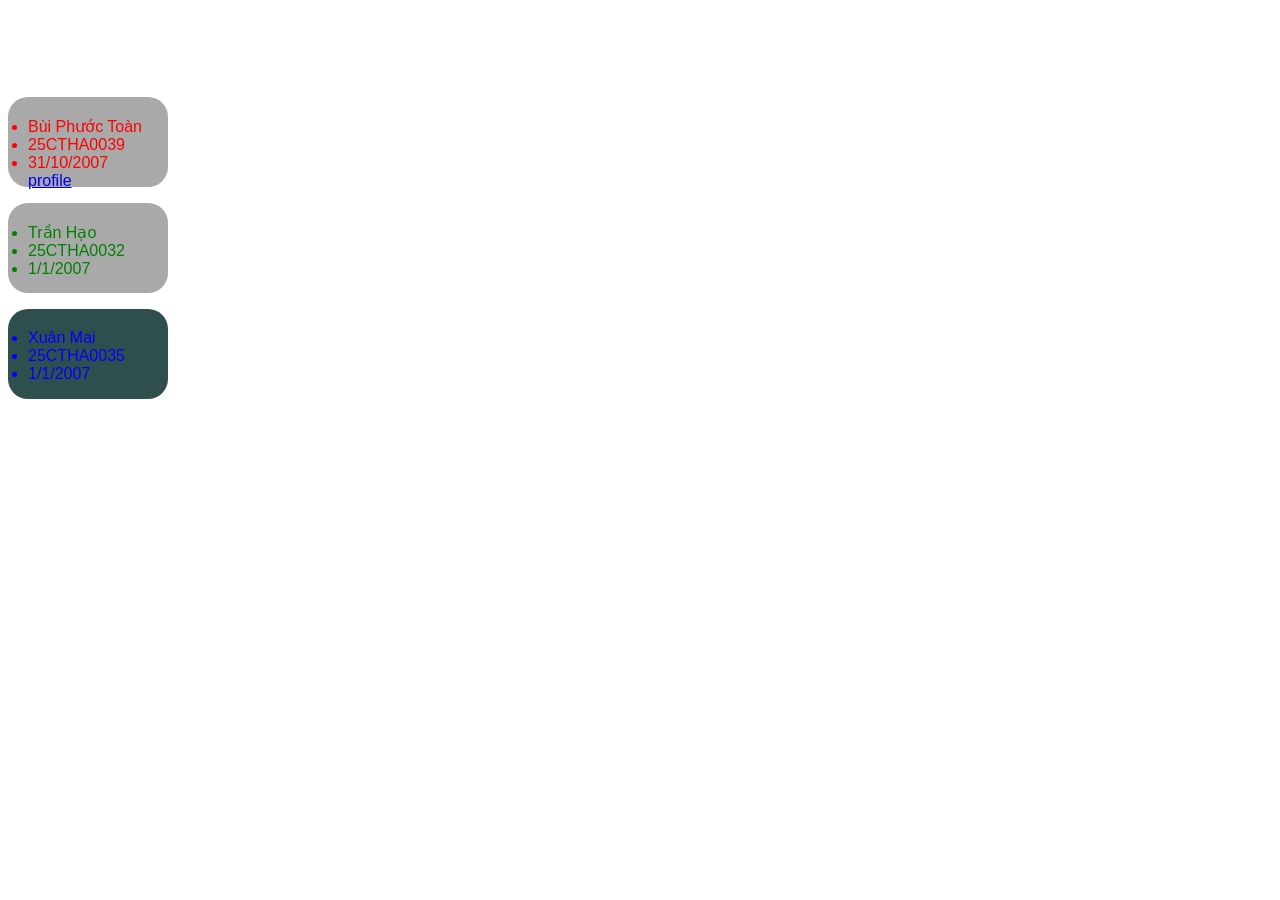
==== Web/index.html @ 0851d52b "forgot to push code =))))" ====
<!DOCTYPE html>
<html lang="en">
<head>
    <meta charset="UTF-8">
    <meta name="viewport" content="width=device-width, initial-scale=1.0">
    <title>ZeiGrin</title>
    <link rel="stylesheet" href="style.css">
</head>
<body>
    <h1 class="text">Giới thiệu bản thân</h1>
    <div class="container">

        <div class="buttons">
                <span class="red"></span>
                <span class="green"></span>
                <span class="blue"></span>
        </div>

        <ul class="member1">
            <li>Bùi Phước Toàn</li>
            <li>25CTHA0039</li>
            <li>31/10/2007</li>
            <a href="profile1.html">profile</a>
        </ul>

        <ul class="member2">
            <li>Trần Hạo</li>
            <li>25CTHA0032</li>
            <li>1/1/2007</li>
        </ul>

        <ul class="member3">
            <li>Xuân Mai</li>
            <li>25CTHA0035</li>
            <li>1/1/2007</li>
        </ul>

    </div>

    <script src="index.js"></script>
</body>
</html>
---- Web/style.css ----
.text {
    color: white;
    text-align: center;
    font-family: Arial, Helvetica, sans-serif;
}

.buttons {
    display: flex;
    gap: 8px;
}

.member1 {
    color: red;
    font-family: Arial, Helvetica, sans-serif;
    background-color: darkgray;
    padding: 20px;
    width: 120px;
    height: 50px;
    margin-bottom: 10px;
    border-radius: 20px;
}

.member2 {
    color: green;
    font-family: Arial, Helvetica, sans-serif;
    background-color: darkgrey;
    padding: 20px;
    width: 120px;
    height: 50px;
    margin-bottom: 10px;
    border-radius: 20px;
}

.member3 {
    color: blue;
    font-family: Arial, Helvetica, sans-serif;
    background-color: darkslategrey;
    padding: 20px;
    width: 120px;
    height: 50px;
    margin-bottom: 10;
    border-radius: 20px;
}
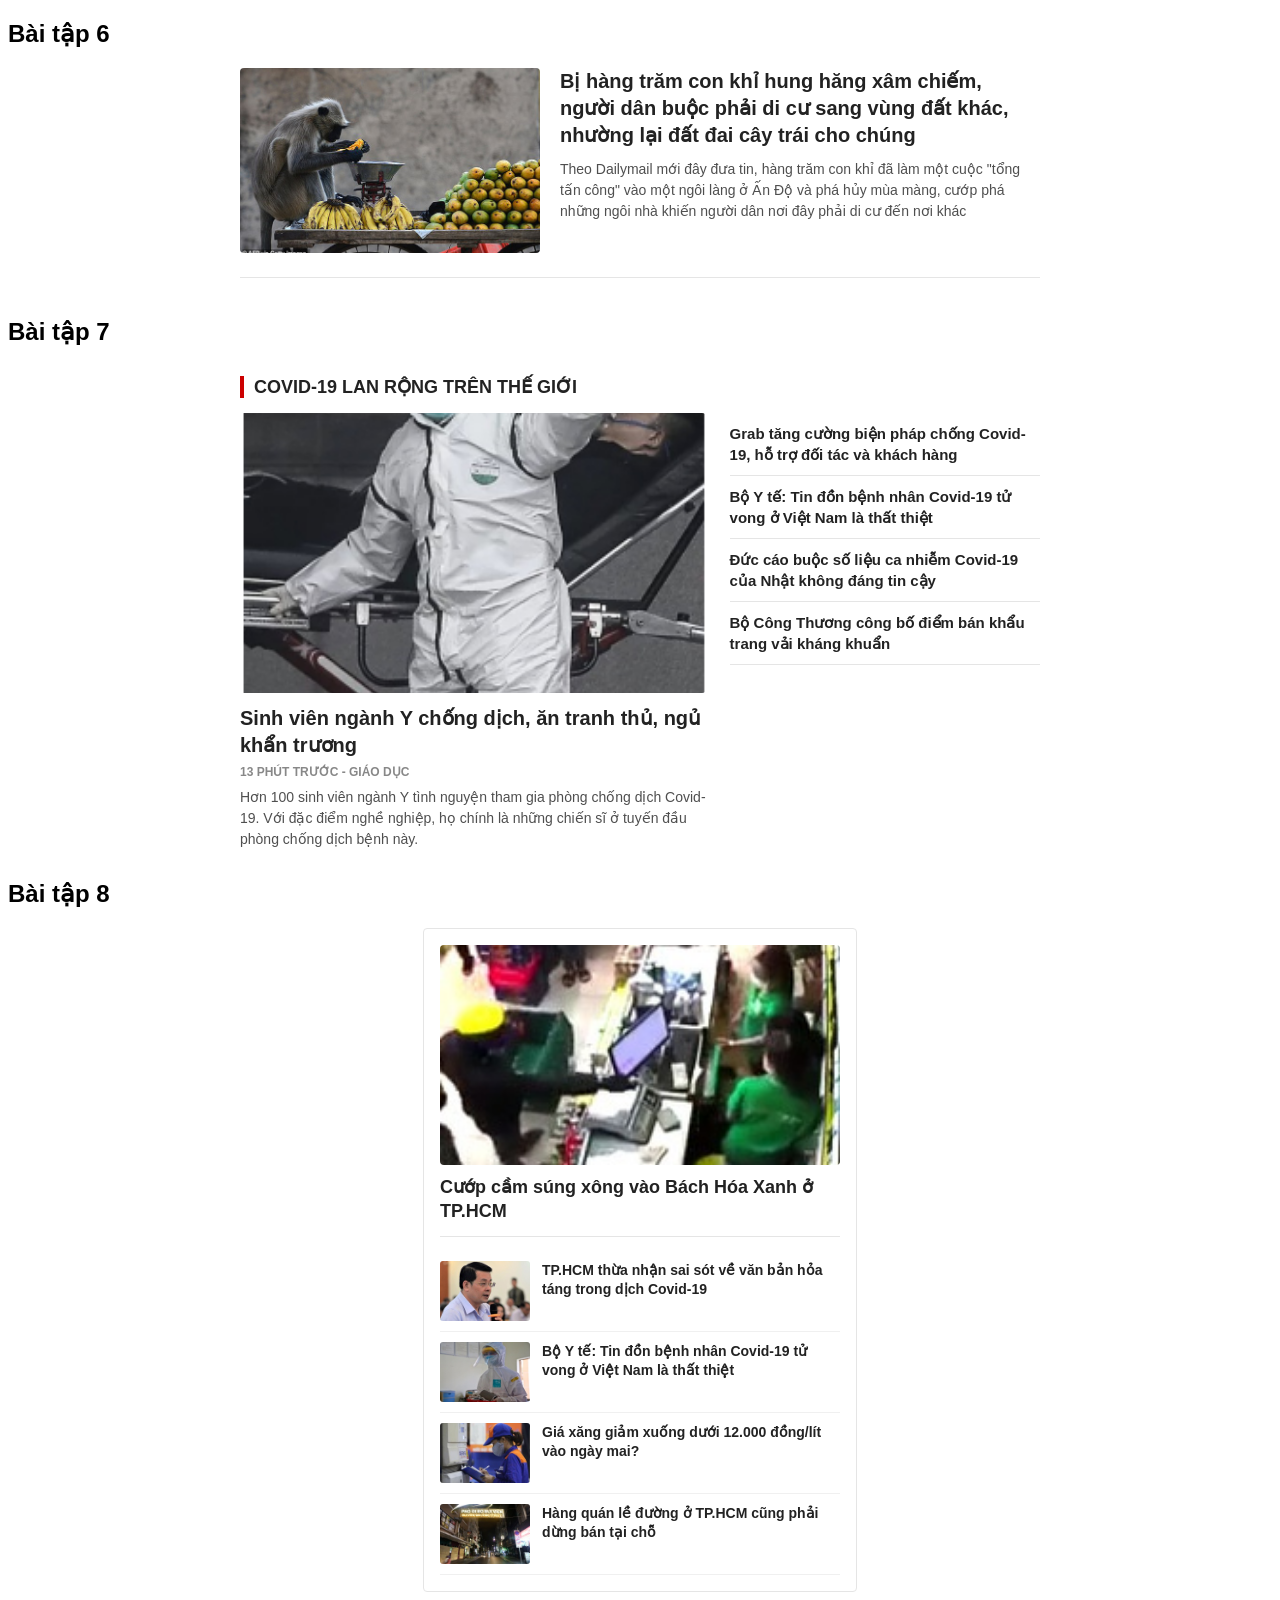
==== commit d98f8552: "Update index_html; style_css" ====
--- a/Web/index.html
+++ b/Web/index.html
@@ -1,42 +1,77 @@
 <!DOCTYPE html>
-<html lang="en">
+<html lang="vi">
 <head>
     <meta charset="UTF-8">
     <meta name="viewport" content="width=device-width, initial-scale=1.0">
-    <title>ZeiGrin</title>
+    <title>Bài tập</title>
     <link rel="stylesheet" href="style.css">
 </head>
 <body>
-    <h1 class="text">Giới thiệu bản thân</h1>
-    <div class="container">
+    <!--Bai tap  6-->
+   <h2>Bài tập 6</h2>
+        <div class="card-1">
+            <div class="img-1">
+                <img src="../img/hinh3.jpg" alt="Khỉ xâm chiếm">
+            </div>
+        <div class="content-1">
+            <h2 class="title-1">Bị hàng trăm con khỉ hung hăng xâm chiếm, người dân buộc phải di cư sang vùng đất khác, nhường lại đất đai cây trái cho chúng</h2>
+            <p class="desc-1">Theo Dailymail mới đây đưa tin, hàng trăm con khỉ đã làm một cuộc "tổng tấn công" vào một ngôi làng ở Ấn Độ và phá hủy mùa màng, cướp phá những ngôi nhà khiến người dân nơi đây phải di cư đến nơi khác</p>
+        </div>
+    </div>
+    <!--bai tap 7-->
+    <h2>Bài tập 7</h2>
+    <div class="container-2">
+        <h3 class="cat-header-2">COVID-19 LAN RỘNG TRÊN THẾ GIỚI</h3>
 
-        <div class="buttons">
-                <span class="red"></span>
-                <span class="green"></span>
-                <span class="blue"></span>
+            <div class="wrapper-2">
+                <div class="main-post-2">
+                    <div class="img-2">
+                        <img src="../img/HINH.png" alt="Sinh viên ngành Y chống dịch">
+                    </div>
+                        <h2 class="title-2">Sinh viên ngành Y chống dịch, ăn tranh thủ, ngủ khẩn trương</h2>
+                        <p class="meta-2">13 PHÚT TRƯỚC - GIÁO DỤC</p>
+                        <p class="desc-2">Hơn 100 sinh viên ngành Y tình nguyện tham gia phòng chống dịch Covid-19. Với đặc điểm nghề nghiệp, họ chính là những chiến sĩ ở tuyến đầu phòng chống dịch bệnh này.</p>
+                    </div>
+
+            <ul class="sub-posts-2">
+                <li>Grab tăng cường biện pháp chống Covid-19, hỗ trợ đối tác và khách hàng</li>
+                <li>Bộ Y tế: Tin đồn bệnh nhân Covid-19 tử vong ở Việt Nam là thất thiệt</li>
+                <li>Đức cáo buộc số liệu ca nhiễm Covid-19 của Nhật không đáng tin cậy</li>
+                <li>Bộ Công Thương công bố điểm bán khẩu trang vải kháng khuẩn</li>
+                </ul>
+            </div>
+    </div>
+    <!-- Bài tập 8 -->
+<h2>Bài tập 8</h2>
+<div class="box-3">
+    
+    <div class="top-news-3">
+        <div class="img-top-3">
+            <img src="../img/1.jpg" alt="Cướp Bách Hóa Xanh">
         </div>
-
-        <ul class="member1">
-            <li>Bùi Phước Toàn</li>
-            <li>25CTHA0039</li>
-            <li>31/10/2007</li>
-            <a href="profile1.html">profile</a>
-        </ul>
-
-        <ul class="member2">
-            <li>Trần Hạo</li>
-            <li>25CTHA0032</li>
-            <li>1/1/2007</li>
-        </ul>
-
-        <ul class="member3">
-            <li>Xuân Mai</li>
-            <li>25CTHA0035</li>
-            <li>1/1/2007</li>
-        </ul>
-
+        <h3 class="title-top-3">Cướp cầm súng xông vào Bách Hóa Xanh ở TP.HCM</h3>
     </div>
 
-    <script src="index.js"></script>
+    
+    <ul class="list-news-3">
+        <li>
+            <img src="../img/2.jpg" alt="Văn bản hỏa táng">
+            <span>TP.HCM thừa nhận sai sót về văn bản hỏa táng trong dịch Covid-19</span>
+        </li>
+        <li>
+            <img src="../img/3.jpg" alt="Tin đồn Bộ Y tế">
+            <span>Bộ Y tế: Tin đồn bệnh nhân Covid-19 tử vong ở Việt Nam là thất thiệt</span>
+        </li>
+        <li>
+            <img src="../img/4.jpg" alt="Giá xăng giảm">
+            <span>Giá xăng giảm xuống dưới 12.000 đồng/lít vào ngày mai?</span>
+        </li>
+        <li>
+            <img src="../img/5.jpg" alt="Hàng quán lề đường">
+            <span>Hàng quán lề đường ở TP.HCM cũng phải dừng bán tại chỗ</span>
+        </li>
+    </ul>
+</div>
+
 </body>
 </html>
--- a/Web/style.css
+++ b/Web/style.css
@@ -1,43 +1,225 @@
-.text {
-    color: white;
-    text-align: center;
+body {
     font-family: Arial, Helvetica, sans-serif;
 }
 
-.buttons {
+/*Bài tập 6*/
+
+.card-1 {
     display: flex;
-    gap: 8px;
-}
-
-.member1 {
-    color: red;
-    font-family: Arial, Helvetica, sans-serif;
-    background-color: darkgray;
-    padding: 20px;
-    width: 120px;
-    height: 50px;
+    width: 800px;
+    margin: 20px auto 40px auto;
+    gap: 20px;
+    padding-bottom: 24px;
+    border-bottom: 1px solid #e5e5e5;
+}
+
+.img-1 {
+    width: 300px;
+    height: 185px;
+    flex-shrink: 0;
+    overflow: hidden;
+    border-radius: 4px;
+}
+
+.img-1 img {
+    width: 100%;
+    height: 100%;
+    object-fit: cover;
+    display: block;
+    transition: transform 0.3s ease;
+}
+
+.card-1:hover .img-1 img {
+    transform: scale(1.05);
+}
+
+.title-1 {
+    font-weight: 700;
+    font-size: 20px;
+    line-height: 1.35;
+    margin: 0 0 10px 0;
+    color: #222;
+}
+
+.title-1:hover {
+    color: #9f224e;
+    cursor: pointer;
+}
+
+.desc-1 {
+    color: #4f4f4f;
+    font-size: 14px;
+    line-height: 1.5;
+    margin: 0;
+}
+
+/*Bài tập 7*/
+
+.container-2 {
+    width: 800px;
+    margin: 30px auto;
+}
+
+.cat-header-2 {
+    font-size: 18px;
+    font-weight: 700;
+    color: #222;
+    border-left: 4px solid #c00;
+    padding-left: 10px;
+    margin-bottom: 15px;
+}
+
+.wrapper-2 {
+    display: flex;
+    gap: 24px;
+}
+
+.main-post-2 {
+    flex: 6;
+}
+
+.img-2 {
+    width: 100%;
+    height: 280px;
+    overflow: hidden;
+    border-radius: 4px;
+    margin-bottom: 12px;
+}
+
+.img-2 img {
+    width: 100%;
+    height: 100%;
+    object-fit: cover;
+    display: block;
+}
+
+.title-2 {
+    font-size: 20px;
+    font-weight: 700;
+    line-height: 1.35;
+    margin: 0 0 6px 0;
+    color: #222;
+}
+
+.title-2:hover {
+    color: #9f224e;
+    cursor: pointer;
+}
+
+.meta-2 {
+    font-size: 12px;
+    color: #888;
+    font-weight: 600;
+    margin: 0 0 8px 0;
+}
+
+.desc-2 {
+    font-size: 14px;
+    color: #4f4f4f;
+    line-height: 1.5;
+    margin: 0;
+}
+
+.sub-posts-2 {
+    flex: 4;
+    list-style: none;
+    padding: 0;
+    margin: 0;
+}
+
+.sub-posts-2 li {
+    font-size: 15px;
+    font-weight: 600;
+    color: #222;
+    line-height: 1.4;
+    padding: 12px 0;
+    border-bottom: 1px solid #e5e5e5;
+}
+
+.sub-posts-2 li {
+    font-size: 15px;
+    font-weight: 600;
+    color: #222;
+    line-height: 1.4;
+    padding: 10px 0;
+    border-bottom: 1px solid #e5e5e5;
+}
+
+.sub-posts-2 li:hover {
+    color: #9f224e;
+    cursor: pointer;
+}
+
+.sub-posts-2 li:hover {
+    color: #9f224e;
+    cursor: pointer;
+}
+
+/* Bài tập 8 */
+.box-3 {
+    width: 400px;
+    margin: 20px auto 50px auto;
+    border: 1px solid #e5e5e5;
+    padding: 16px;
+    border-radius: 4px;
+}
+
+.img-top-3 {
+    width: 100%;
+    height: 220px;
+    overflow: hidden;
+    border-radius: 4px;
     margin-bottom: 10px;
-    border-radius: 20px;
-}
-
-.member2 {
-    color: green;
-    font-family: Arial, Helvetica, sans-serif;
-    background-color: darkgrey;
-    padding: 20px;
-    width: 120px;
-    height: 50px;
-    margin-bottom: 10px;
-    border-radius: 20px;
-}
-
-.member3 {
-    color: blue;
-    font-family: Arial, Helvetica, sans-serif;
-    background-color: darkslategrey;
-    padding: 20px;
-    width: 120px;
-    height: 50px;
-    margin-bottom: 10;
-    border-radius: 20px;
+}
+
+.img-top-3 img {
+    width: 100%;
+    height: 100%;
+    object-fit: cover;
+    display: block;
+}
+
+.title-top-3 {
+    font-size: 18px;
+    font-weight: 700;
+    line-height: 1.35;
+    color: #222;
+    margin: 0 0 14px 0;
+    padding-bottom: 12px;
+    border-bottom: 1px solid #e5e5e5;
+}
+
+.title-top-3:hover {
+    color: #9f224e;
+    cursor: pointer;
+}
+
+.list-news-3 {
+    list-style: none;
+    padding: 0;
+    margin: 0;
+}
+
+.list-news-3 li {
+    display: flex;
+    gap: 12px;
+    padding: 10px 0;
+    border-bottom: 1px solid #f0f0f0;
+    font-size: 14px;
+    font-weight: 600;
+    line-height: 1.4;
+    color: #222;
+}
+
+.list-news-3 li img {
+    width: 90px;
+    height: 60px;
+    flex-shrink: 0;
+    object-fit: cover;
+    border-radius: 3px;
+}
+
+.list-news-3 li:hover {
+    color: #9f224e;
+    cursor: pointer;
 }
